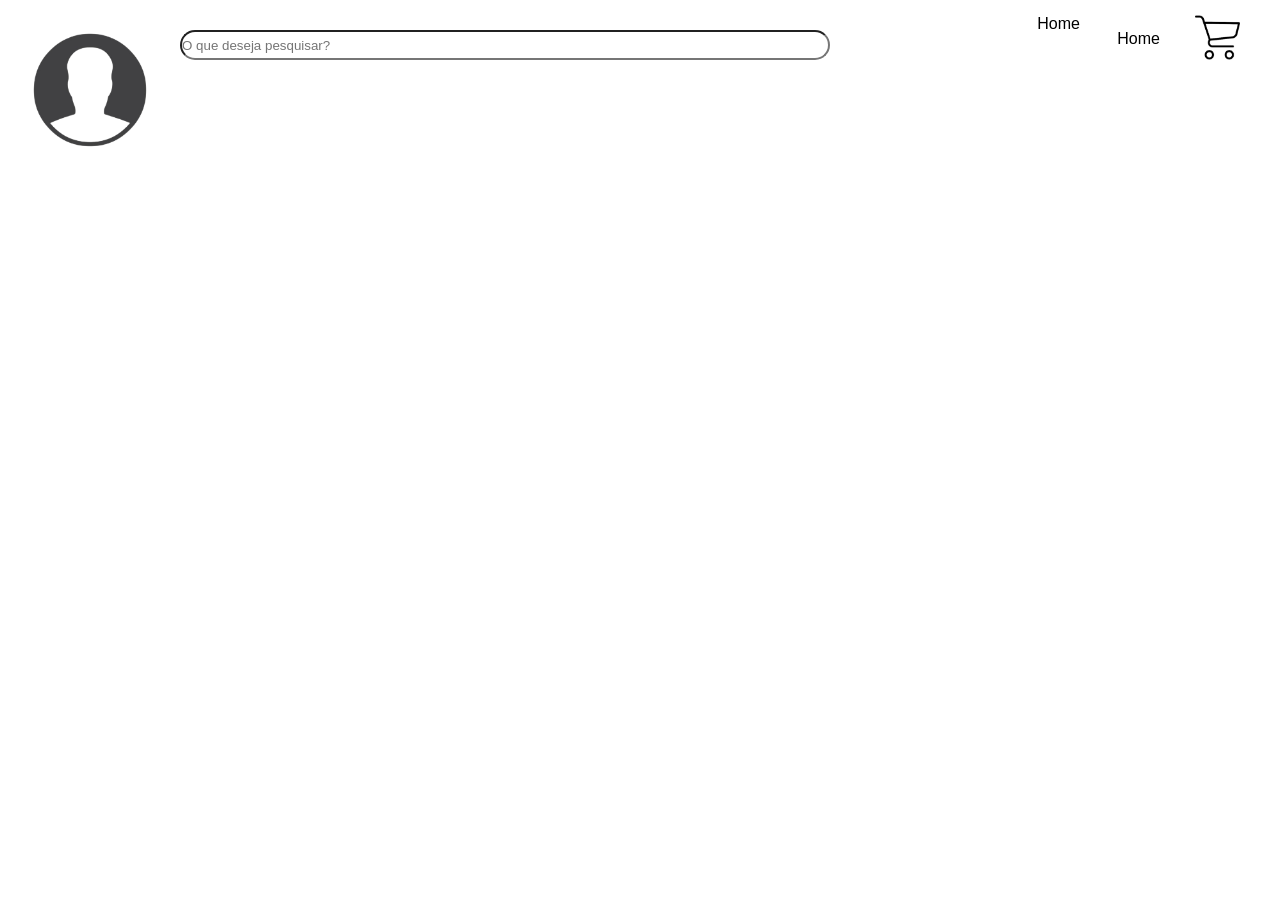
==== index.html @ 4d84183c "pagina inicial 1.1 melhoria e adição de itens" ====
<!DOCTYPE html>
<html lang="pt-br">
<head>
    <meta charset="UTF-8">
    <meta name="viewport" content="width=device-width, initial-scale=1.0">
    <title>Pagina inicial</title>
    <link rel="stylesheet" href="css.css">
</head>
<body>
    <div>
        <img class="img_perfil" src="imagens/foto_perfil.png" alt="foto de perfil">
        <input type="search" name="Pesquisa" placeholder="O que deseja pesquisar?" class="pesquisa">
        <nav>
            <ul>
                <li><a href="file:///C:/Users/Cimol/Documents/GitHub/projeto-figma/index.html" class="link_home">Home</a></li>
                <li><a href="file:///C:/Users/Cimol/Documents/GitHub/projeto-figma/index.html" class="link_tres_pontinhos">Home</a></li>
  
            </ul>
        </nav>
        <img class="img_carrinho" src="imagens/carrinho.png" alt="imagem do carrinho">
    </div>

</body>
</html>
---- css.css ----
* {
    font-family: Arial, Helvetica, sans-serif;
    padding: 0;
    margin: 0;
}

.img_perfil {
    height: 20vmin;
    width: 20vmin;
    float: left;
}

.img_carrinho {
    height: 5vmin;
    width: 5vmin;
    position: absolute;
    top: 15px;
    right: 40px;
}

.link_home {
    text-decoration: none;
    position: absolute;
    top: 15px;
    right: 200px;
}

.link_tres_pontinhos {
    text-decoration: none;
    position: absolute;
    top: 30px;
    right: 120px;
}

.pesquisa {
    height: 30px;
    width: 650px;
    border-radius: 15px;
    position: absolute;
    top: 30px;
}

nav {
    text-decoration: none;
}

nav ul {
    list-style: none;
    display: flex;
    gap: 30px;
}

nav ul li {}

nav ul li a {
    display: block;
}

a {
    color: rgb(0, 0, 0);
    text-decoration: none;
    transition: all 0.3s ease;
    /* Adiciona transição suave */
}

a:hover {
    color: rgb(44, 111, 255);
    text-decoration: underline;
    background-color: #f0f0f0;
    /* Adiciona um fundo sutil */
    text-decoration: none;
}

a:active {
    color: rgb(43, 241, 255);
    text-decoration: underline;
    background-color: rgb(255, 255, 255);
    /* Fundo escuro no ativo */
    text-decoration: none;
}
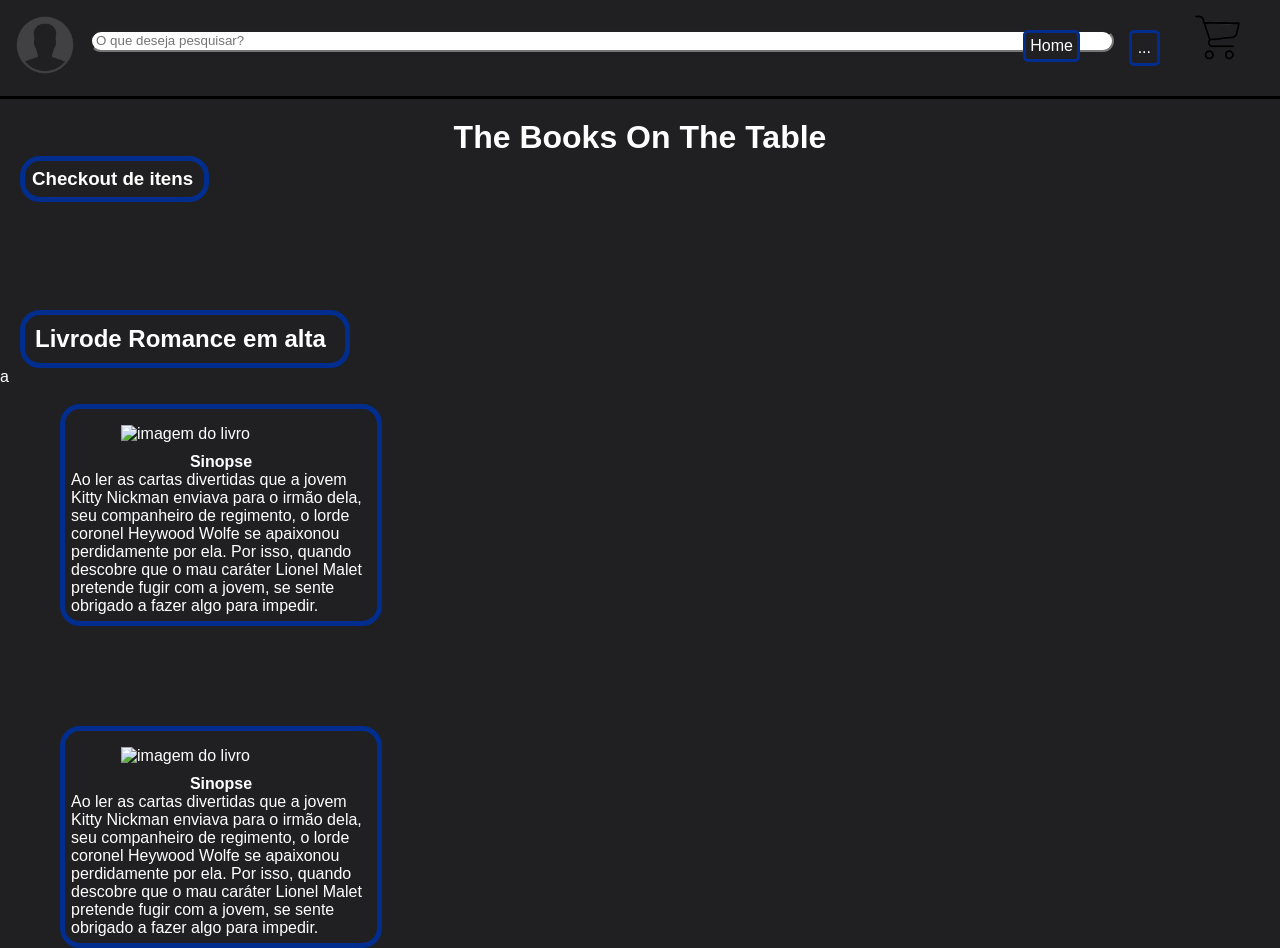
==== commit eeaf9592: "pagina inicial 1.2 melhoria na pagina inicial, tanto em incrementos e melhorias em css" ====
--- a/index.html
+++ b/index.html
@@ -1,24 +1,85 @@
 <!DOCTYPE html>
 <html lang="pt-br">
+
 <head>
     <meta charset="UTF-8">
     <meta name="viewport" content="width=device-width, initial-scale=1.0">
     <title>Pagina inicial</title>
     <link rel="stylesheet" href="css.css">
 </head>
+
 <body>
     <div>
         <img class="img_perfil" src="imagens/foto_perfil.png" alt="foto de perfil">
         <input type="search" name="Pesquisa" placeholder="O que deseja pesquisar?" class="pesquisa">
         <nav>
             <ul>
-                <li><a href="file:///C:/Users/Cimol/Documents/GitHub/projeto-figma/index.html" class="link_home">Home</a></li>
-                <li><a href="file:///C:/Users/Cimol/Documents/GitHub/projeto-figma/index.html" class="link_tres_pontinhos">Home</a></li>
-  
+                <li><a href="file:///C:/Users/Cimol/Documents/GitHub/projeto-figma/index.html"
+                        class="link_home">Home</a></li>
+                <li><a href="file:///C:/Users/Cimol/Documents/GitHub/projeto-figma/index.html"
+                        class="link_tres_pontinhos">...</a></li>
             </ul>
         </nav>
         <img class="img_carrinho" src="imagens/carrinho.png" alt="imagem do carrinho">
     </div>
+    <br>
+    <br>
+    <br>
+    <hr>
+    <h1>The Books On The Table</h1>
+    <a href="#">
+        <h3>Checkout de itens</h3>
+    </a>
+    <br>
+    <br>
+    <br>
+    <br>
+    <br>
+    <br>
+
+    <a href="#">
+        <h2>Livrode Romance em alta</h3>
+    </a>a
+    <br><br>
+    <div class="conteiner-principal">
+        <div class="imagem-container">
+            <img src="https://m.media-amazon.com/images/I/91gx4MzZU8S._UF894,1000_QL80_.jpg" class="img"
+                alt="imagem do livro">
+            <h4>Sinopse</h4>
+            <p>Ao ler as cartas divertidas que a jovem Kitty Nickman enviava para o irmão dela, seu companheiro de
+                regimento, o lorde coronel Heywood Wolfe se apaixonou perdidamente por ela. Por isso, quando descobre
+                que o
+                mau caráter Lionel Malet pretende fugir com a jovem, se sente obrigado a fazer algo para impedir.</p>
+        </div>
+        <div class="imagem-container2">
+            <img src="https://m.media-amazon.com/images/I/91gx4MzZU8S._UF894,1000_QL80_.jpg" class="img"
+                alt="imagem do livro">
+            <h4>Sinopse</h4>
+            <p>Ao ler as cartas divertidas que a jovem Kitty Nickman enviava para o irmão dela, seu companheiro de
+                regimento, o lorde coronel Heywood Wolfe se apaixonou perdidamente por ela. Por isso, quando descobre
+                que o
+                mau caráter Lionel Malet pretende fugir com a jovem, se sente obrigado a fazer algo para impedir.</p>
+        </div>
+        <div class="imagem-container3">
+            <img src="https://m.media-amazon.com/images/I/91gx4MzZU8S._UF894,1000_QL80_.jpg" class="img"
+                alt="imagem do livro">
+            <h4>Sinopse</h4>
+            <p>Ao ler as cartas divertidas que a jovem Kitty Nickman enviava para o irmão dela, seu companheiro de
+                regimento, o lorde coronel Heywood Wolfe se apaixonou perdidamente por ela. Por isso, quando descobre
+                que o
+                mau caráter Lionel Malet pretende fugir com a jovem, se sente obrigado a fazer algo para impedir.</p>
+        </div>
+        <div class="imagem-container4">
+            <img src="https://m.media-amazon.com/images/I/91gx4MzZU8S._UF894,1000_QL80_.jpg" class="img"
+                alt="imagem do livro">
+            <h4>Sinopse</h4>
+            <p>Ao ler as cartas divertidas que a jovem Kitty Nickman enviava para o irmão dela, seu companheiro de
+                regimento, o lorde coronel Heywood Wolfe se apaixonou perdidamente por ela. Por isso, quando descobre
+                que o
+                mau caráter Lionel Malet pretende fugir com a jovem, se sente obrigado a fazer algo para impedir.</p>
+        </div>
+    </div>
 
 </body>
+
 </html>
--- a/css.css
+++ b/css.css
@@ -2,11 +2,185 @@
     font-family: Arial, Helvetica, sans-serif;
     padding: 0;
     margin: 0;
+    background-color: #202022;
+    color: white;
+}
+
+hr {
+    border: none;
+    height: 3px;
+    background-color: black;
+    margin: 20px 0;
+}
+
+h1 {
+    text-align: center;
+}
+
+h3 {
+    text-align: left;
+    border: 5px solid #002D8E;
+    width: 165px;
+    padding: 7px;
+    border-radius: 20px;
+    position: relative;
+    left: 20px;
+}
+
+h2 {
+    text-align: left;
+    border: 5px solid #002D8E;
+    width: 300px;
+    padding: 10px;
+    border-radius: 20px;
+    position: relative;
+    left: 20px;
+}
+
+.conteiner-principal{
+    display: grid;
+    grid-template-columns: repeat(2, 1fr);
+    gap: 100px;
+    position: relative;
+    left: 60px;
+}
+
+/*      ----------------------------------    */
+/* conteiner 1*/
+
+.imagem-container {
+    border: 5px solid #002D8E;
+    border-radius: 20px;
+    padding: 6px;
+    width: 300px;
+}
+
+.imagem-container img {
+    max-width: 300px;
+    height: auto;
+    display: flex;
+    align-items: center;
+    justify-content: center;
+    position: relative;
+    left: 40px;
+}
+
+.imagem-container h4 {
+    margin-top: 10x;
+    font-size: 18x;
+    display: flex;
+    align-items: center;
+    justify-content: center;
+    position: relative;
+    left: 20x;
+}
+
+/*      ----------------------------------    */
+/* conteiner 2*/
+
+.imagem-container2 {
+    border: 5px solid #002D8E;
+    border-radius: 20px;
+    padding: 6px;
+    width: 300px;
+    position: relative;
+    float: right;
+    left: 700px;
+}
+
+.imagem-container2 img {
+    max-width: 300px;
+    height: auto;
+    display: flex;
+    align-items: center;
+    justify-content: center;
+    position: relative;
+    left: 40px;
+}
+
+.imagem-container2 h4 {
+    margin-top: 10x;
+    font-size: 18x;
+    display: flex;
+    align-items: center;
+    justify-content: center;
+    position: relative;
+    left: 20x;
+}
+
+/*      ----------------------------------    */
+/* conteiner 3*/
+
+.imagem-container3 {
+    border: 5px solid #002D8E;
+    border-radius: 20px;
+    padding: 6px;
+    width: 300px;
+}
+
+.imagem-container3 img {
+    max-width: 300px;
+    height: auto;
+    display: flex;
+    align-items: center;
+    justify-content: center;
+    position: relative;
+    left: 40px;
+}
+
+.imagem-container3 h4 {
+    margin-top: 10x;
+    font-size: 18x;
+    display: flex;
+    align-items: center;
+    justify-content: center;
+    position: relative;
+    left: 20x;
+}
+
+/*      ----------------------------------    */
+/* conteiner 4*/
+
+.imagem-container4 {
+    border: 5px solid #002D8E;
+    border-radius: 20px;
+    padding: 6px;
+    width: 300px;
+    position: relative;
+    float: right;
+    left: 700px;
+}
+
+.imagem-container4 img {
+    max-width: 300px;
+    height: auto;
+    display: flex;
+    align-items: center;
+    justify-content: center;
+    position: relative;
+    left: 40px;
+}
+
+.imagem-container4 h4 {
+    margin-top: 10x;
+    font-size: 18x;
+    display: flex;
+    align-items: center;
+    justify-content: center;
+    position: relative;
+    left: 20x;
+}
+
+/*      ----------------------------------    */
+.img {
+    width: 200px;
+    padding: 10px;
+    align-items: center;
 }
 
 .img_perfil {
-    height: 20vmin;
-    width: 20vmin;
+    height: 10vmin;
+    width: 10vmin;
     float: left;
 }
 
@@ -21,8 +195,12 @@
 .link_home {
     text-decoration: none;
     position: absolute;
-    top: 15px;
+    top: 30px;
     right: 200px;
+    border: 3px solid #002D8E;
+    border-radius: 5px;
+    color: white;
+    padding: 4px;
 }
 
 .link_tres_pontinhos {
@@ -30,14 +208,21 @@
     position: absolute;
     top: 30px;
     right: 120px;
+    border: 3px solid #002D8E;
+    border-radius: 5px;
+    color: white;
+    padding: 6px;
 }
 
 .pesquisa {
-    height: 30px;
-    width: 650px;
+    height: 1.7vmax;
+    width: 80vmax;
     border-radius: 15px;
-    position: absolute;
+    position: relative;
     top: 30px;
+    background-color: rgb(255, 255, 255);
+    color: black;
+    padding: 4px;
 }
 
 nav {
@@ -66,7 +251,7 @@
 a:hover {
     color: rgb(44, 111, 255);
     text-decoration: underline;
-    background-color: #f0f0f0;
+    background-color: #1d2e77;
     /* Adiciona um fundo sutil */
     text-decoration: none;
 }
@@ -74,7 +259,7 @@
 a:active {
     color: rgb(43, 241, 255);
     text-decoration: underline;
-    background-color: rgb(255, 255, 255);
+    background-color: rgb(0, 4, 255);
     /* Fundo escuro no ativo */
     text-decoration: none;
 }
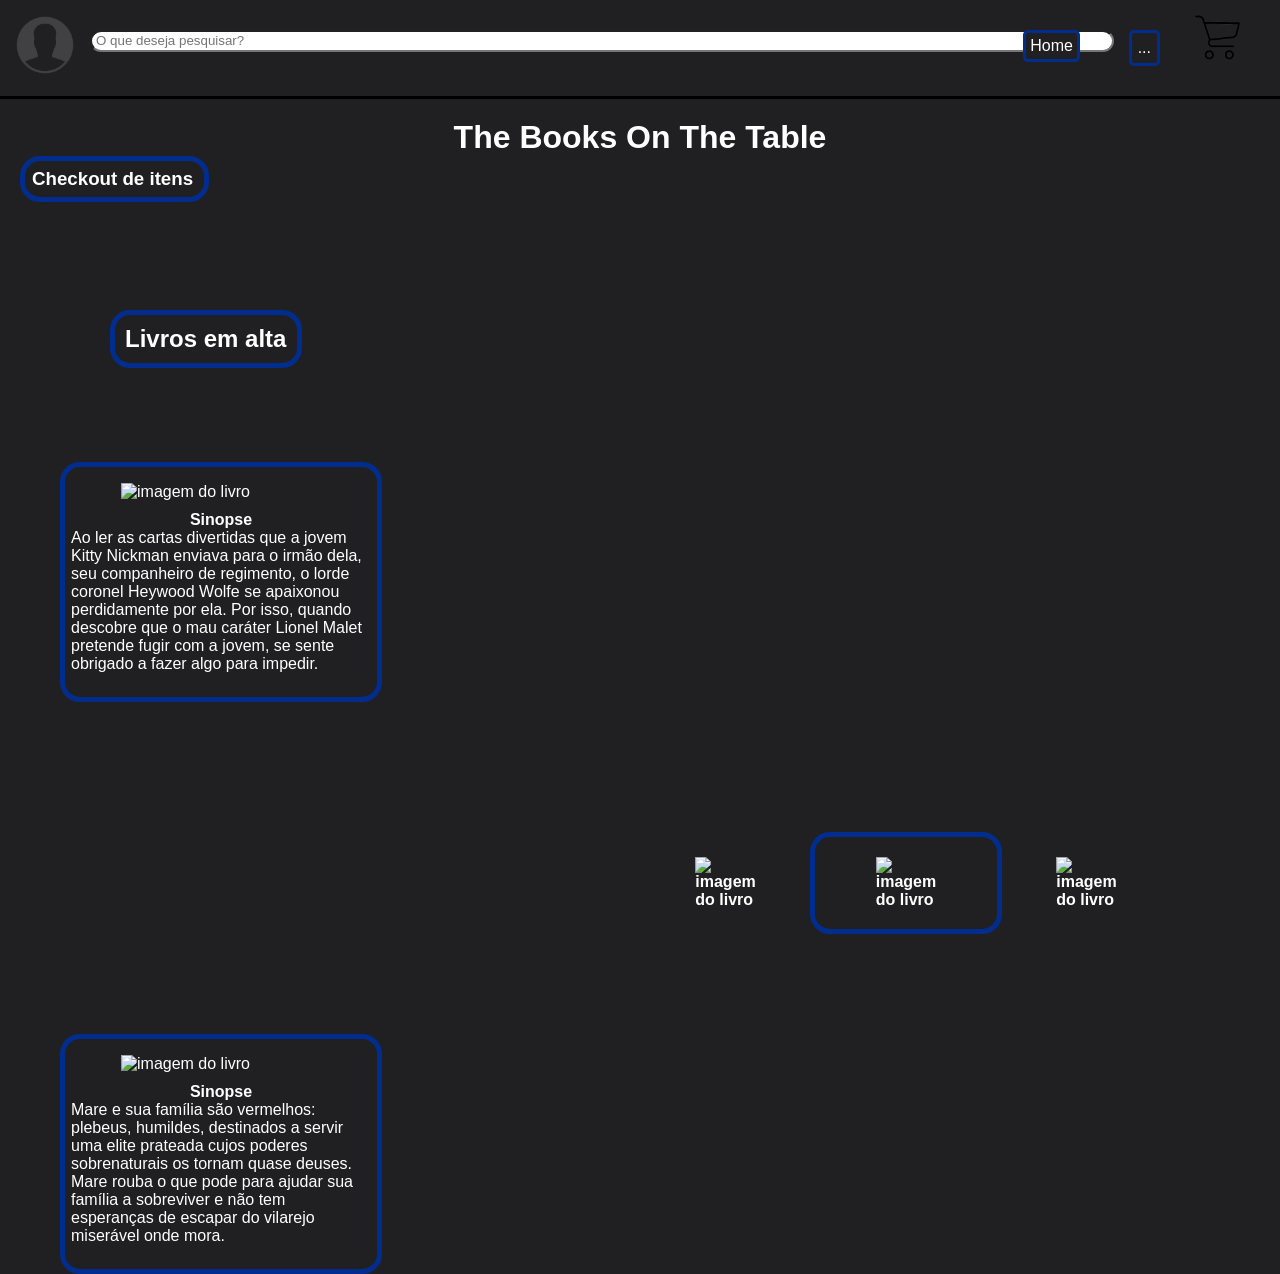
==== commit 3533510f: "pagina inicial 1.3 ainda possui alguns bug, porém serão arrumados na próxima atualização" ====
--- a/index.html
+++ b/index.html
@@ -38,47 +38,59 @@
     <br>
 
     <a href="#">
-        <h2>Livrode Romance em alta</h3>
-    </a>a
-    <br><br>
-    <div class="conteiner-principal">
-        <div class="imagem-container">
-            <img src="https://m.media-amazon.com/images/I/91gx4MzZU8S._UF894,1000_QL80_.jpg" class="img"
-                alt="imagem do livro">
-            <h4>Sinopse</h4>
-            <p>Ao ler as cartas divertidas que a jovem Kitty Nickman enviava para o irmão dela, seu companheiro de
-                regimento, o lorde coronel Heywood Wolfe se apaixonou perdidamente por ela. Por isso, quando descobre
-                que o
-                mau caráter Lionel Malet pretende fugir com a jovem, se sente obrigado a fazer algo para impedir.</p>
+        <h2 class="titulo1">Livros em alta</h3>
+    </a>
+    <h2 class="titulo2">Livros em alta</h3>
+        <br><br>
+        <div class="conteiner-principal">
+            <div class="imagem-container">
+                <img src="https://m.media-amazon.com/images/I/91gx4MzZU8S._UF894,1000_QL80_.jpg" class="img"
+                    alt="imagem do livro">
+                <h4>Sinopse</h4>
+                <p>Ao ler as cartas divertidas que a jovem Kitty Nickman enviava para o irmão dela, seu companheiro de
+                    regimento, o lorde coronel Heywood Wolfe se apaixonou perdidamente por ela. Por isso, quando
+                    descobre
+                    que o
+                    mau caráter Lionel Malet pretende fugir com a jovem, se sente obrigado a fazer algo para impedir.
+                </p>
+            </div>
+
+            <div class="imagem-container2">
+                <img src="https://m.media-amazon.com/images/I/818NNfcNMTL._UF1000,1000_QL80_.jpg" class="img"
+                    alt="imagem do livro">
+                <h4>Sinopse</h4>
+                <p>O livro conta as experiências de médico residente em um sombrio manicômio de New England. Nesse
+                    hospital, Parker assume a tarefa de tratar um misterioso paciente. Trata-se do mais antigo caso do
+                    lugar: Joe, um homem considerado de grande risco, internado na instituição desde que tinha apenas
+                    seis anos de idade.</p>
+            </div>
+            <br><b>
+                <section class="conteiner">
+                    <a href="#"><img src="https://images.dlivros.org/Christina-Lauren/imperfeitos-christina-lauren_large.webp" class="img" alt="imagem do livro"></a>
+                    <a href="#"><img src="https://images.dlivros.org/Christina-Lauren/imperfeitos-christina-lauren_large.webp" class="img" alt="imagem do livro"></a>
+                    <a href="#"><img src="https://images.dlivros.org/Christina-Lauren/imperfeitos-christina-lauren_large.webp" class="img" alt="imagem do livro"></a>
+                </section>
+            </b>
+            <div class="imagem-container3">
+                <img src="https://m.media-amazon.com/images/I/718rKQisF7L.jpg" class="img" alt="imagem do livro">
+                <h4>Sinopse</h4>
+                <p>Mare e sua família são vermelhos: plebeus, humildes, destinados a servir uma elite prateada cujos
+                    poderes sobrenaturais os tornam quase deuses. Mare rouba o que pode para ajudar sua família a
+                    sobreviver e não tem esperanças de escapar do vilarejo miserável onde mora.
+                </p>
+            </div>
+            <div class="imagem-container4">
+                <img src="https://m.media-amazon.com/images/I/91g9Dvtf+jL._UF1000,1000_QL80_.jpg" class="img"
+                    alt="imagem do livro">
+                <h4>Sinopse</h4>
+                <p>Durante as férias de 1958, em uma pacata cidadezinha chamada Derry, um grupo de sete amigos começa a
+                    ver coisas estranhas. Um conta que viu um palhaço, outro que viu uma múmia. Finalmente, acabam
+                    descobrindo que estavam todos vendo a mesma coisa: um ser sobrenatural e maligno que pode assumir
+                    várias formas.
+                </p>
+            </div>
+            
         </div>
-        <div class="imagem-container2">
-            <img src="https://m.media-amazon.com/images/I/91gx4MzZU8S._UF894,1000_QL80_.jpg" class="img"
-                alt="imagem do livro">
-            <h4>Sinopse</h4>
-            <p>Ao ler as cartas divertidas que a jovem Kitty Nickman enviava para o irmão dela, seu companheiro de
-                regimento, o lorde coronel Heywood Wolfe se apaixonou perdidamente por ela. Por isso, quando descobre
-                que o
-                mau caráter Lionel Malet pretende fugir com a jovem, se sente obrigado a fazer algo para impedir.</p>
-        </div>
-        <div class="imagem-container3">
-            <img src="https://m.media-amazon.com/images/I/91gx4MzZU8S._UF894,1000_QL80_.jpg" class="img"
-                alt="imagem do livro">
-            <h4>Sinopse</h4>
-            <p>Ao ler as cartas divertidas que a jovem Kitty Nickman enviava para o irmão dela, seu companheiro de
-                regimento, o lorde coronel Heywood Wolfe se apaixonou perdidamente por ela. Por isso, quando descobre
-                que o
-                mau caráter Lionel Malet pretende fugir com a jovem, se sente obrigado a fazer algo para impedir.</p>
-        </div>
-        <div class="imagem-container4">
-            <img src="https://m.media-amazon.com/images/I/91gx4MzZU8S._UF894,1000_QL80_.jpg" class="img"
-                alt="imagem do livro">
-            <h4>Sinopse</h4>
-            <p>Ao ler as cartas divertidas que a jovem Kitty Nickman enviava para o irmão dela, seu companheiro de
-                regimento, o lorde coronel Heywood Wolfe se apaixonou perdidamente por ela. Por isso, quando descobre
-                que o
-                mau caráter Lionel Malet pretende fugir com a jovem, se sente obrigado a fazer algo para impedir.</p>
-        </div>
-    </div>
 
 </body>
 
--- a/css.css
+++ b/css.css
@@ -27,14 +27,32 @@
     left: 20px;
 }
 
-h2 {
-    text-align: left;
-    border: 5px solid #002D8E;
-    width: 300px;
-    padding: 10px;
-    border-radius: 20px;
-    position: relative;
-    left: 20px;
+.titulo1 {
+    border: 5px solid #002D8E;
+    width: 162px;
+    padding: 10px;
+    border-radius: 20px;
+    position: relative;
+    left: 110px;
+}
+
+.titulo2{
+    position: relative;
+    border: 5px solid #002D8E;
+    width: 162px;
+    padding: 10px;
+    border-radius: 20px;
+    left: 2170px;
+}
+
+.conteiner{
+    border: 5px solid #002D8E;
+    width: 162px;
+    padding: 10px;
+    border-radius: 20px;
+    gap: 100px;
+    position: relative;
+    left: 60px;
 }
 
 .conteiner-principal{
@@ -44,6 +62,12 @@
     position: relative;
     left: 60px;
 }
+section {
+    display: flex; /* coloca as imagens lado a lado */
+    justify-content: center; /* centraliza no meio da página */
+    gap: 20px; /* espaço entre as imagens */
+    margin-top: 30px;
+}
 
 /*      ----------------------------------    */
 /* conteiner 1*/
@@ -85,7 +109,7 @@
     width: 300px;
     position: relative;
     float: right;
-    left: 700px;
+    left: 750px;
 }
 
 .imagem-container2 img {
@@ -148,7 +172,7 @@
     width: 300px;
     position: relative;
     float: right;
-    left: 700px;
+    left: 750px;
 }
 
 .imagem-container4 img {
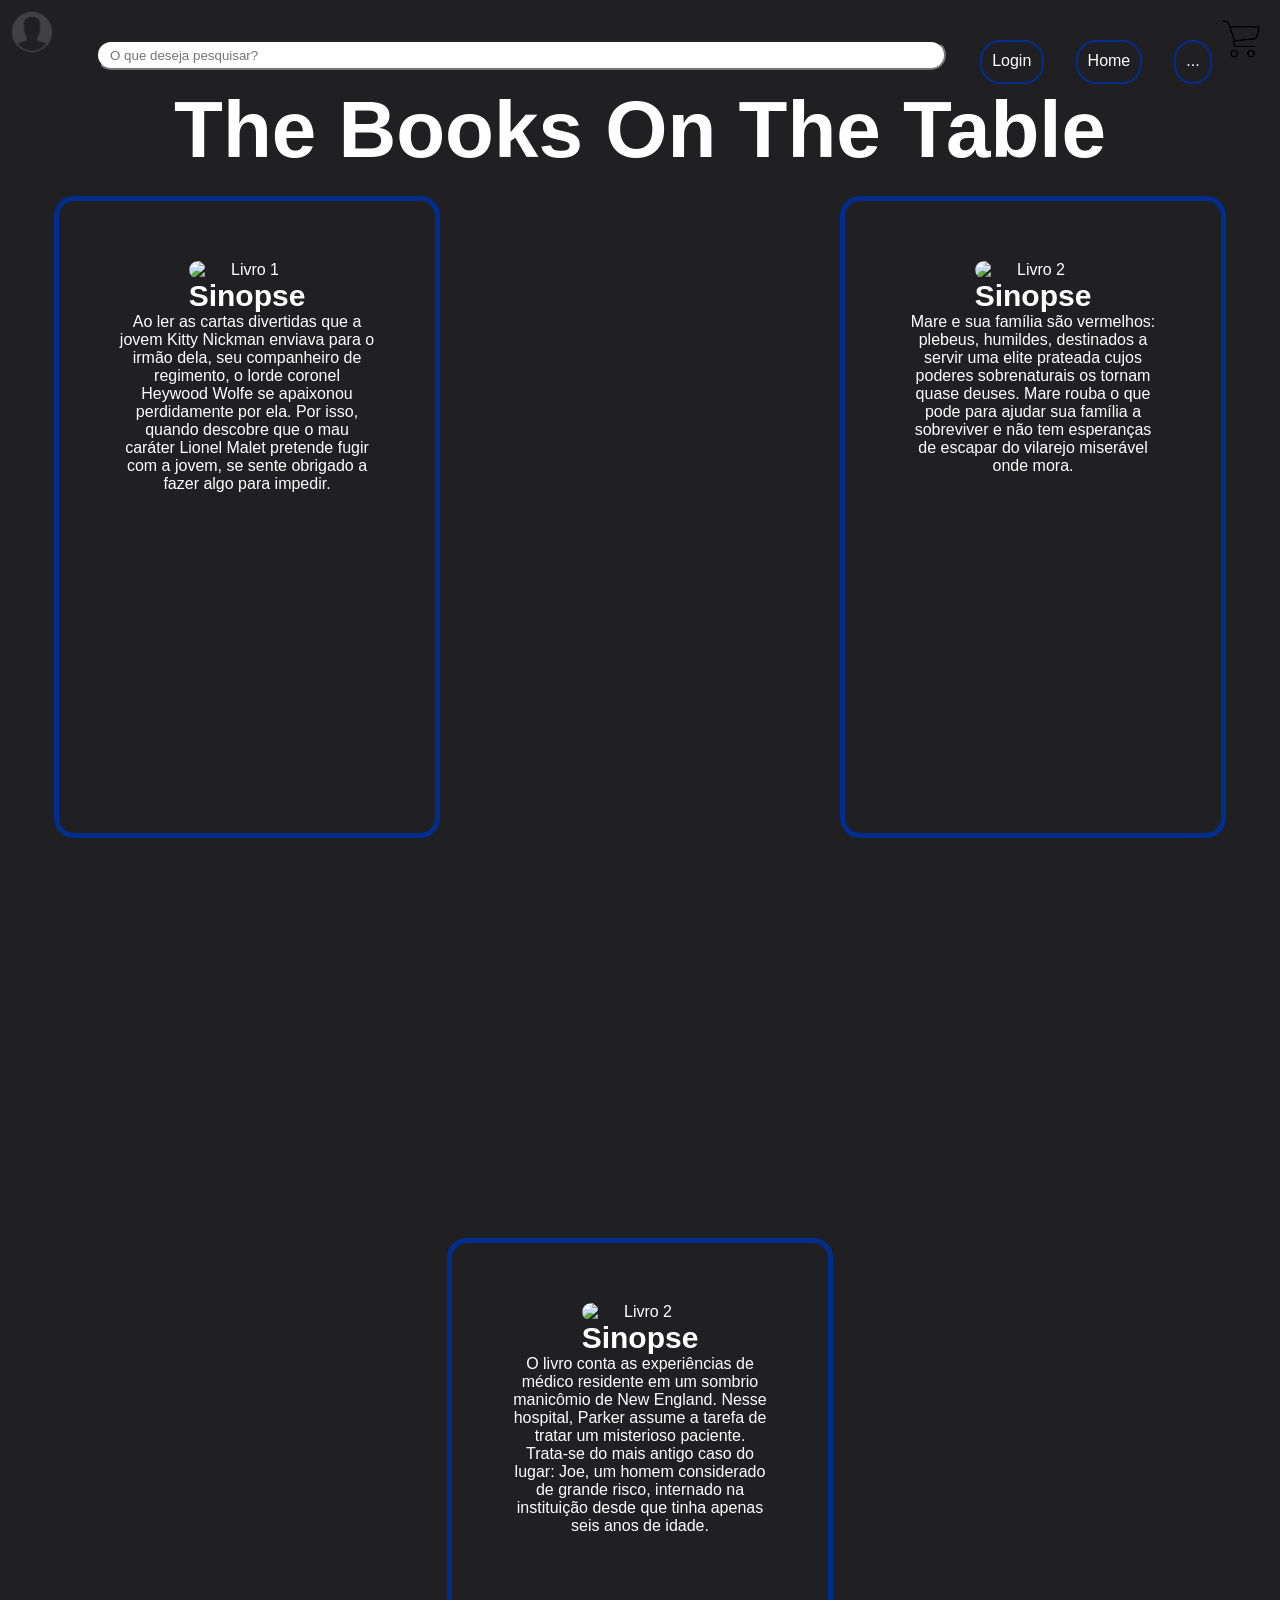
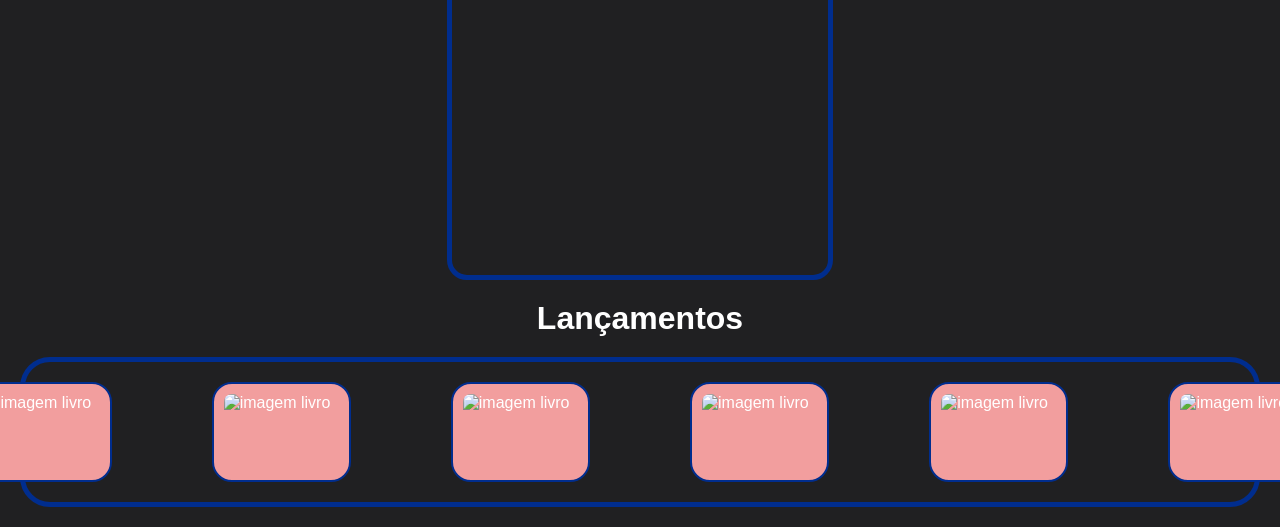
==== commit 3312c242: "pagina principal 1.4 e login 1.1 termino da pagina principal, porém falta colocar a compatibilidade " ====
--- a/index.html
+++ b/index.html
@@ -5,92 +5,71 @@
     <meta charset="UTF-8">
     <meta name="viewport" content="width=device-width, initial-scale=1.0">
     <title>Pagina inicial</title>
-    <link rel="stylesheet" href="css.css">
+    <link rel="stylesheet" href="css.css">    
+    <link rel="stylesheet" href="https://cdnjs.cloudflare.com/ajax/libs/font-awesome/6.4.0/css/all.min.css">
 </head>
 
 <body>
-    <div>
-        <img class="img_perfil" src="imagens/foto_perfil.png" alt="foto de perfil">
-        <input type="search" name="Pesquisa" placeholder="O que deseja pesquisar?" class="pesquisa">
-        <nav>
-            <ul>
-                <li><a href="file:///C:/Users/Cimol/Documents/GitHub/projeto-figma/index.html"
-                        class="link_home">Home</a></li>
-                <li><a href="file:///C:/Users/Cimol/Documents/GitHub/projeto-figma/index.html"
-                        class="link_tres_pontinhos">...</a></li>
-            </ul>
-        </nav>
-        <img class="img_carrinho" src="imagens/carrinho.png" alt="imagem do carrinho">
-    </div>
-    <br>
-    <br>
-    <br>
-    <hr>
-    <h1>The Books On The Table</h1>
-    <a href="#">
-        <h3>Checkout de itens</h3>
-    </a>
-    <br>
-    <br>
-    <br>
-    <br>
-    <br>
-    <br>
-
-    <a href="#">
-        <h2 class="titulo1">Livros em alta</h3>
-    </a>
-    <h2 class="titulo2">Livros em alta</h3>
-        <br><br>
-        <div class="conteiner-principal">
-            <div class="imagem-container">
-                <img src="https://m.media-amazon.com/images/I/91gx4MzZU8S._UF894,1000_QL80_.jpg" class="img"
-                    alt="imagem do livro">
-                <h4>Sinopse</h4>
-                <p>Ao ler as cartas divertidas que a jovem Kitty Nickman enviava para o irmão dela, seu companheiro de
+    <header>
+        <div class="header">
+            <img src="imagens/foto_perfil.png" class="img" alt="foto do usuário">
+            <input type="search" name="pesquisa" placeholder="O que deseja pesquisar?" class="pesquisa">
+            <a href="http://127.0.0.1:3000/login.html" class="links">
+                <p>Login</p>
+            </a>
+            <a href="http://127.0.0.1:3000/index.html" class="links">
+                <p>Home</p>
+            </a>
+            <a href="#" class="linkss">
+                <p>...</p>
+            </a>
+            <a href="#"><img src="imagens/carrinho.png" class="imgc" alt="imagem do carrinho"></a>
+        </div>
+    </header>
+    
+    <h1 class="logo">The Books On The Table</h1>
+    <main>
+        <div class="livros">
+            <div class="livro">
+                <img src="https://m.media-amazon.com/images/I/91gx4MzZU8S._UF894,1000_QL80_.jpg" class="imgm"
+                    alt="Livro 1">
+                <p><strong>Sinopse</strong><br>
+                    Ao ler as cartas divertidas que a jovem Kitty Nickman enviava para o irmão dela, seu companheiro de
                     regimento, o lorde coronel Heywood Wolfe se apaixonou perdidamente por ela. Por isso, quando
-                    descobre
-                    que o
-                    mau caráter Lionel Malet pretende fugir com a jovem, se sente obrigado a fazer algo para impedir.
-                </p>
+                    descobre que o mau caráter Lionel Malet pretende fugir com a jovem, se sente obrigado a fazer
+                    algo para impedir.</p>
             </div>
-
-            <div class="imagem-container2">
-                <img src="https://m.media-amazon.com/images/I/818NNfcNMTL._UF1000,1000_QL80_.jpg" class="img"
-                    alt="imagem do livro">
-                <h4>Sinopse</h4>
-                <p>O livro conta as experiências de médico residente em um sombrio manicômio de New England. Nesse
-                    hospital, Parker assume a tarefa de tratar um misterioso paciente. Trata-se do mais antigo caso do
+            <div class="livro">
+                <img src="https://m.media-amazon.com/images/I/718rKQisF7L.jpg" class="imgm" alt="Livro 2">
+                <p><strong>Sinopse</strong><br>
+                    Mare e sua família são vermelhos: plebeus, humildes, destinados a servir uma elite prateada cujos
+                    poderes sobrenaturais os tornam quase deuses. Mare rouba o que pode para ajudar sua família a
+                    sobreviver e não tem esperanças de escapar do vilarejo miserável onde mora.</p>
+            </div>
+            <div class="livro">
+                <a href="#"><img src="https://m.media-amazon.com/images/I/818NNfcNMTL._UF1000,1000_QL80_.jpg" class="imgm"
+                    alt="Livro 2">
+                <p><strong>Sinopse</strong><br>
+                    O livro conta as experiências de médico residente em um sombrio manicômio de New England. Nesse
+                    hospital, Parker assume a tarefa de tratar um misterioso paciente. Trata-se do mais antigo caso do
                     lugar: Joe, um homem considerado de grande risco, internado na instituição desde que tinha apenas
-                    seis anos de idade.</p>
+                    seis anos de idade.</p></a>
             </div>
-            <br><b>
-                <section class="conteiner">
-                    <a href="#"><img src="https://images.dlivros.org/Christina-Lauren/imperfeitos-christina-lauren_large.webp" class="img" alt="imagem do livro"></a>
-                    <a href="#"><img src="https://images.dlivros.org/Christina-Lauren/imperfeitos-christina-lauren_large.webp" class="img" alt="imagem do livro"></a>
-                    <a href="#"><img src="https://images.dlivros.org/Christina-Lauren/imperfeitos-christina-lauren_large.webp" class="img" alt="imagem do livro"></a>
-                </section>
-            </b>
-            <div class="imagem-container3">
-                <img src="https://m.media-amazon.com/images/I/718rKQisF7L.jpg" class="img" alt="imagem do livro">
-                <h4>Sinopse</h4>
-                <p>Mare e sua família são vermelhos: plebeus, humildes, destinados a servir uma elite prateada cujos
-                    poderes sobrenaturais os tornam quase deuses. Mare rouba o que pode para ajudar sua família a
-                    sobreviver e não tem esperanças de escapar do vilarejo miserável onde mora.
-                </p>
+        </div>
+        <h2>Lançamentos</h2>
+        <div class="lancamentos">
+            <div class="sessão">
+                <i class="fa-solid fa-arrow-left icon-arrow"></i>
+                <img src="https://m.media-amazon.com/images/I/61D4EEaQVRL._UF1000,1000_QL80_.jpg" class="imgms"  alt="imagem livro">
+                <img src="https://cdl-static.s3-sa-east-1.amazonaws.com/covers/gg/9788535940268/a-contagem-dos-sonhos.jpg" class="imgms"  alt="imagem livro">
+                <img src="https://static.wixstatic.com/media/742ca6_be10bc8e2a394ee1acbd41122759ea42~mv2.png/v1/fill/w_568,h_836,al_c,q_90,usm_0.66_1.00_0.01,enc_avif,quality_auto/742ca6_be10bc8e2a394ee1acbd41122759ea42~mv2.png" class="imgms"  alt="imagem livro">
+                <img src="https://cdn.awsli.com.br/2500x2500/2515/2515191/produto/181673728b737a1c959.jpg" class="imgms"  alt="imagem livro">
+                <img src="https://m.media-amazon.com/images/I/81Sm3TTG70L.jpg" class="imgms"  alt="imagem livro">
+                <img src="https://m.media-amazon.com/images/I/91x5YZiQFjL._UF894,1000_QL80_.jpg" class="imgms"  alt="imagem livro">
+                <i class="fa-solid fa-arrow-right icon-arrow"></i>
             </div>
-            <div class="imagem-container4">
-                <img src="https://m.media-amazon.com/images/I/91g9Dvtf+jL._UF1000,1000_QL80_.jpg" class="img"
-                    alt="imagem do livro">
-                <h4>Sinopse</h4>
-                <p>Durante as férias de 1958, em uma pacata cidadezinha chamada Derry, um grupo de sete amigos começa a
-                    ver coisas estranhas. Um conta que viu um palhaço, outro que viu uma múmia. Finalmente, acabam
-                    descobrindo que estavam todos vendo a mesma coisa: um ser sobrenatural e maligno que pode assumir
-                    várias formas.
-                </p>
-            </div>
-            
         </div>
+    </main>
 
 </body>
 
--- a/css.css
+++ b/css.css
@@ -5,285 +5,228 @@
     background-color: #202022;
     color: white;
 }
-
-hr {
-    border: none;
-    height: 3px;
-    background-color: black;
+strong{
+    font-size: 30px;
+}
+p {
+    font-size: 16px;
+}
+
+.img {
+    width: 5vmax;
+    max-width: 200px;
+}
+.imgc {
+    position: relative;
+    top: 20px;
+    right: 20px;
+    display: block;
+    margin: 0 auto;
+    width: 3vmax;
+    max-width: 100px;
+}
+.imgm {
+    display: block;
+    margin: 0 auto;
+    width: 9vmax;
+    border-radius: 20px;
+    max-width: 400px;
+}
+.header {
+    display: flex;
+    gap: 2rem;
+}
+.links {
+    display: flex;
+    position: relative;
+    top: 40px;
+    left: 2px;
+    border: 2px solid #002D8E;
+    width: 60px;
+    height: 20px;
+    padding: 10px;
+    border-radius: 20px;
+}
+.linkss {
+    display: flex;
+    position: relative;
+    top: 40px;
+    left: 2px;
+    border: 2px solid #002D8E;
+    width: 20px;
+    height: 20px;
+    padding: 10px;
+    border-radius: 20px;
+}
+
+.pesquisa {
+    display: block;
+    margin: 0 auto;
+    width: 100%;
+    height: 30px;
+    padding: 12px;
+    border-radius: 20px;
+    background-color: #ffffff;
+    color: rgb(0, 0, 0);
+    outline: none;
+    position: relative;
+    top: 40px;
+}
+h2{
+    text-align: center;
+    font-size: 2rem;
     margin: 20px 0;
-}
-
-h1 {
-    text-align: center;
-}
-
-h3 {
-    text-align: left;
+    color: #ffffff;
+}
+
+.logo{
+    text-align: center;
+    font-size: 500%;
+    font-weight: bold;
+    color: #ffffff;
+    margin-top: 20px;
+}
+
+.livros{
+    display: flex;
+    flex-wrap: wrap;
+    justify-content: center;
+    gap: 400px;
+    margin: 20px;
+}
+.livro{
+    width: 20vmax;
+    max-width: 300px;
+    height: 40vmax;
+    max-height: 600px;
+    border-radius: 20px;
+    background-color: #202022;
     border: 5px solid #002D8E;
-    width: 165px;
-    padding: 7px;
-    border-radius: 20px;
-    position: relative;
-    left: 20px;
-}
-
-.titulo1 {
+    color: black;
+    padding: 60px;
+    text-align: center;
+}
+.lancamentos{
     border: 5px solid #002D8E;
-    width: 162px;
+    border-radius: 30px;
+    display: flex;
+    flex-direction: column;
+    align-items: center;
+    margin: 20px;
+}
+
+.sessão{
+    height: max-content;
+    display: flex;
+    justify-content: center;
+    margin: 20px;
+    gap: 100px;
+    overflow: hidden;
+}
+
+.imgms {
+    border: 2px solid #002D8E;
+    background-color: #F29E9E;
     padding: 10px;
-    border-radius: 20px;
-    position: relative;
-    left: 110px;
-}
-
-.titulo2{
-    position: relative;
+    display: block;
+    margin: 0 auto;
+    width: 9vmax;
+    border-radius: 20px;
+    max-width: 400px;
+}
+a {
+    text-decoration: none;
+    color: #ffffff;
+}
+.icon-arrow {
+    font-size: 100px;
+    position: relative;
+    top: 140px;
+    
+}
+
+
+
+
+
+
+
+
+
+
+
+
+/* parte do login */
+.foto-login{
+    width: 18vmax;
+    display: block;
+    margin: 0 auto;
+    
+}
+.email{
+    padding: 14px;
+    height: 70%;
+    width: 60%;
+    border: 7px solid #002D8E;
+    border-radius: 30px;
+    display: block;
+    margin: 0 auto;
+    text-decoration: none;
+}
+.senha{
+    padding: 14px;
+    height: 70%;
+    width: 60%;
+    border: 7px solid #002D8E;
+    border-radius: 30px;
+    display: flex;
+    position: relative;
+    margin: 0 auto;
+    top: 20px;
+}
+.imgs{
+    display: grid;
+    width: 5vmax;
+    position: relative;
+    display: flex;
+    flex-wrap: wrap;
+    justify-content: flex-start;
+    height: 44px;
+    width: 50px;
+    
+}
+.outras-opcoes{
+    display: flex;
+    justify-content: center;
+    gap: 200px;
+    margin-top: 20px;
+}
+.imgo{
+    width: 150px;
+    height: 120px;
     border: 5px solid #002D8E;
-    width: 162px;
-    padding: 10px;
-    border-radius: 20px;
-    left: 2170px;
-}
-
-.conteiner{
-    border: 5px solid #002D8E;
-    width: 162px;
-    padding: 10px;
-    border-radius: 20px;
-    gap: 100px;
-    position: relative;
-    left: 60px;
-}
-
-.conteiner-principal{
-    display: grid;
-    grid-template-columns: repeat(2, 1fr);
-    gap: 100px;
-    position: relative;
-    left: 60px;
-}
-section {
-    display: flex; /* coloca as imagens lado a lado */
-    justify-content: center; /* centraliza no meio da página */
-    gap: 20px; /* espaço entre as imagens */
-    margin-top: 30px;
-}
-
-/*      ----------------------------------    */
-/* conteiner 1*/
-
-.imagem-container {
-    border: 5px solid #002D8E;
-    border-radius: 20px;
-    padding: 6px;
-    width: 300px;
-}
-
-.imagem-container img {
-    max-width: 300px;
-    height: auto;
-    display: flex;
-    align-items: center;
-    justify-content: center;
-    position: relative;
-    left: 40px;
-}
-
-.imagem-container h4 {
-    margin-top: 10x;
-    font-size: 18x;
-    display: flex;
-    align-items: center;
-    justify-content: center;
-    position: relative;
-    left: 20x;
-}
-
-/*      ----------------------------------    */
-/* conteiner 2*/
-
-.imagem-container2 {
-    border: 5px solid #002D8E;
-    border-radius: 20px;
-    padding: 6px;
-    width: 300px;
-    position: relative;
-    float: right;
-    left: 750px;
-}
-
-.imagem-container2 img {
-    max-width: 300px;
-    height: auto;
-    display: flex;
-    align-items: center;
-    justify-content: center;
-    position: relative;
-    left: 40px;
-}
-
-.imagem-container2 h4 {
-    margin-top: 10x;
-    font-size: 18x;
-    display: flex;
-    align-items: center;
-    justify-content: center;
-    position: relative;
-    left: 20x;
-}
-
-/*      ----------------------------------    */
-/* conteiner 3*/
-
-.imagem-container3 {
-    border: 5px solid #002D8E;
-    border-radius: 20px;
-    padding: 6px;
-    width: 300px;
-}
-
-.imagem-container3 img {
-    max-width: 300px;
-    height: auto;
-    display: flex;
-    align-items: center;
-    justify-content: center;
-    position: relative;
-    left: 40px;
-}
-
-.imagem-container3 h4 {
-    margin-top: 10x;
-    font-size: 18x;
-    display: flex;
-    align-items: center;
-    justify-content: center;
-    position: relative;
-    left: 20x;
-}
-
-/*      ----------------------------------    */
-/* conteiner 4*/
-
-.imagem-container4 {
-    border: 5px solid #002D8E;
-    border-radius: 20px;
-    padding: 6px;
-    width: 300px;
-    position: relative;
-    float: right;
-    left: 750px;
-}
-
-.imagem-container4 img {
-    max-width: 300px;
-    height: auto;
-    display: flex;
-    align-items: center;
-    justify-content: center;
-    position: relative;
-    left: 40px;
-}
-
-.imagem-container4 h4 {
-    margin-top: 10x;
-    font-size: 18x;
-    display: flex;
-    align-items: center;
-    justify-content: center;
-    position: relative;
-    left: 20x;
-}
-
-/*      ----------------------------------    */
-.img {
-    width: 200px;
-    padding: 10px;
-    align-items: center;
-}
-
-.img_perfil {
-    height: 10vmin;
-    width: 10vmin;
-    float: left;
-}
-
-.img_carrinho {
-    height: 5vmin;
-    width: 5vmin;
-    position: absolute;
-    top: 15px;
-    right: 40px;
-}
-
-.link_home {
-    text-decoration: none;
-    position: absolute;
-    top: 30px;
-    right: 200px;
-    border: 3px solid #002D8E;
-    border-radius: 5px;
-    color: white;
-    padding: 4px;
-}
-
-.link_tres_pontinhos {
-    text-decoration: none;
-    position: absolute;
-    top: 30px;
-    right: 120px;
-    border: 3px solid #002D8E;
-    border-radius: 5px;
-    color: white;
-    padding: 6px;
-}
-
-.pesquisa {
-    height: 1.7vmax;
-    width: 80vmax;
-    border-radius: 15px;
-    position: relative;
-    top: 30px;
-    background-color: rgb(255, 255, 255);
-    color: black;
-    padding: 4px;
-}
-
-nav {
-    text-decoration: none;
-}
-
-nav ul {
-    list-style: none;
-    display: flex;
-    gap: 30px;
-}
-
-nav ul li {}
-
-nav ul li a {
-    display: block;
-}
-
-a {
-    color: rgb(0, 0, 0);
-    text-decoration: none;
-    transition: all 0.3s ease;
-    /* Adiciona transição suave */
-}
-
-a:hover {
-    color: rgb(44, 111, 255);
-    text-decoration: underline;
-    background-color: #1d2e77;
-    /* Adiciona um fundo sutil */
-    text-decoration: none;
-}
-
-a:active {
-    color: rgb(43, 241, 255);
-    text-decoration: underline;
-    background-color: rgb(0, 4, 255);
-    /* Fundo escuro no ativo */
-    text-decoration: none;
+    border-radius: 30%;
+    padding: 20px;
+    position: relative;
+    top: 20px;
+}
+.logine{
+    text-align: center;
+    position: relative;
+    width: 400px;
+    margin: 0 auto;
+    height: 60px;
+    top: 40px;
+    font-size: 50px;
+    border: 4px solid #002D8E;
+    border-radius: 40px;
+}
+.cadastre-se{
+    text-align: center;
+    position: relative;
+    width: 400px;
+    margin: 0 auto;
+    height: 60px;
+    top: 80px;
+    font-size: 30px;
 }
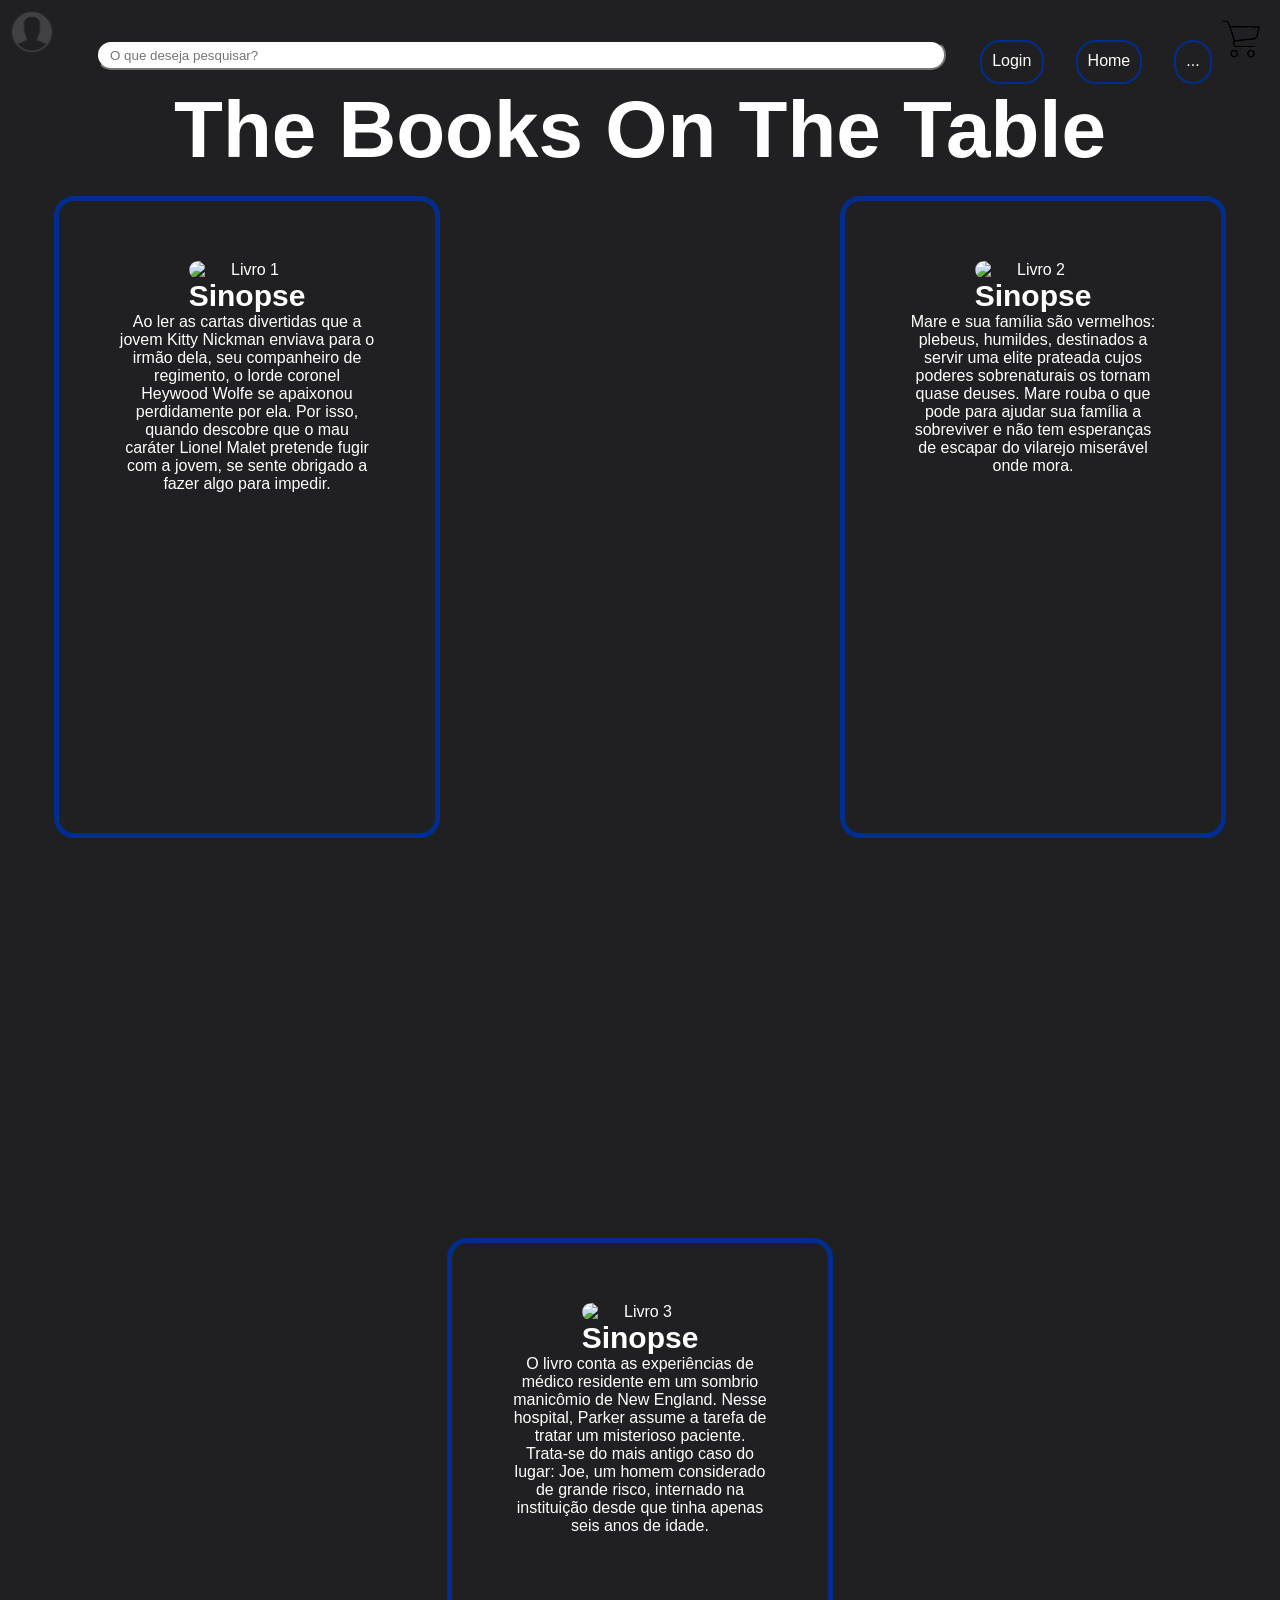
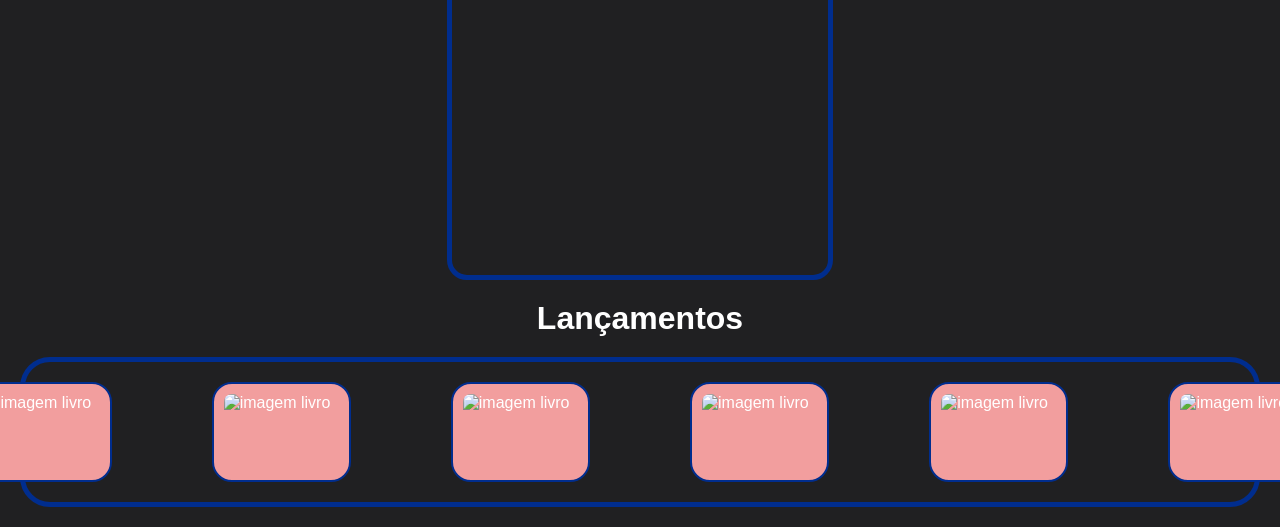
==== commit 7daa7a6e: "realização do projeto" ====
--- a/index.html
+++ b/index.html
@@ -20,10 +20,10 @@
             <a href="http://127.0.0.1:3000/index.html" class="links">
                 <p>Home</p>
             </a>
-            <a href="#" class="linkss">
+            <a href="http://127.0.0.1:3000/produto.html" class="linkss">
                 <p>...</p>
             </a>
-            <a href="#"><img src="imagens/carrinho.png" class="imgc" alt="imagem do carrinho"></a>
+            <a href="http://127.0.0.1:3000/carrinho.html"><img src="imagens/carrinho.png" class="imgc" alt="imagem do carrinho"></a>
         </div>
     </header>
     
@@ -34,10 +34,10 @@
                 <img src="https://m.media-amazon.com/images/I/91gx4MzZU8S._UF894,1000_QL80_.jpg" class="imgm"
                     alt="Livro 1">
                 <p><strong>Sinopse</strong><br>
-                    Ao ler as cartas divertidas que a jovem Kitty Nickman enviava para o irmão dela, seu companheiro de
+                    Ao ler as cartas divertidas que a jovem Kitty Nickman enviava para o irmão dela, seu companheiro de
                     regimento, o lorde coronel Heywood Wolfe se apaixonou perdidamente por ela. Por isso, quando
                     descobre que o mau caráter Lionel Malet pretende fugir com a jovem, se sente obrigado a fazer
-                    algo para impedir.</p>
+                    algo para impedir.</p>
             </div>
             <div class="livro">
                 <img src="https://m.media-amazon.com/images/I/718rKQisF7L.jpg" class="imgm" alt="Livro 2">
@@ -48,15 +48,15 @@
             </div>
             <div class="livro">
                 <a href="#"><img src="https://m.media-amazon.com/images/I/818NNfcNMTL._UF1000,1000_QL80_.jpg" class="imgm"
-                    alt="Livro 2">
+                    alt="Livro 3">
                 <p><strong>Sinopse</strong><br>
                     O livro conta as experiências de médico residente em um sombrio manicômio de New England. Nesse
-                    hospital, Parker assume a tarefa de tratar um misterioso paciente. Trata-se do mais antigo caso do
+                    hospital, Parker assume a tarefa de tratar um misterioso paciente. Trata-se do mais antigo caso do
                     lugar: Joe, um homem considerado de grande risco, internado na instituição desde que tinha apenas
                     seis anos de idade.</p></a>
             </div>
         </div>
-        <h2>Lançamentos</h2>
+        <a href="http://127.0.0.1:3000/lista.html"><h2>Lançamentos</h2></a>
         <div class="lancamentos">
             <div class="sessão">
                 <i class="fa-solid fa-arrow-left icon-arrow"></i>
--- a/css.css
+++ b/css.css
@@ -11,7 +11,15 @@
 p {
     font-size: 16px;
 }
-
+a:hover {
+    text-decoration: underline;
+    background-color: #1c8abd22;
+    transition: color 0.2s, background-color 0.2s;
+    font-weight: bold;
+}
+a:active {
+    background-color: #153cbe44;
+}
 .img {
     width: 5vmax;
     max-width: 200px;
@@ -46,6 +54,7 @@
     height: 20px;
     padding: 10px;
     border-radius: 20px;
+    text-decoration: none;
 }
 .linkss {
     display: flex;
@@ -57,6 +66,11 @@
     height: 20px;
     padding: 10px;
     border-radius: 20px;
+    text-decoration: none;
+}
+.links:hover,
+.linkss:hover {
+    text-decoration: none;
 }
 
 .pesquisa {
@@ -144,10 +158,6 @@
     top: 140px;
     
 }
-
-
-
-
 
 
 
@@ -208,7 +218,21 @@
     border-radius: 30%;
     padding: 20px;
     position: relative;
-    top: 20px;
+    top: 30px;
+}
+.entrar{
+    display: block;
+    margin: 0 auto;
+    width: 200px;
+    height: 60px;
+    border: 4px solid #002D8E;
+    border-radius: 4px;
+    color: white;
+    font-size: 30px;
+    border-radius: 30px;
+
+    position: relative;
+    top: 40px;
 }
 .logine{
     text-align: center;
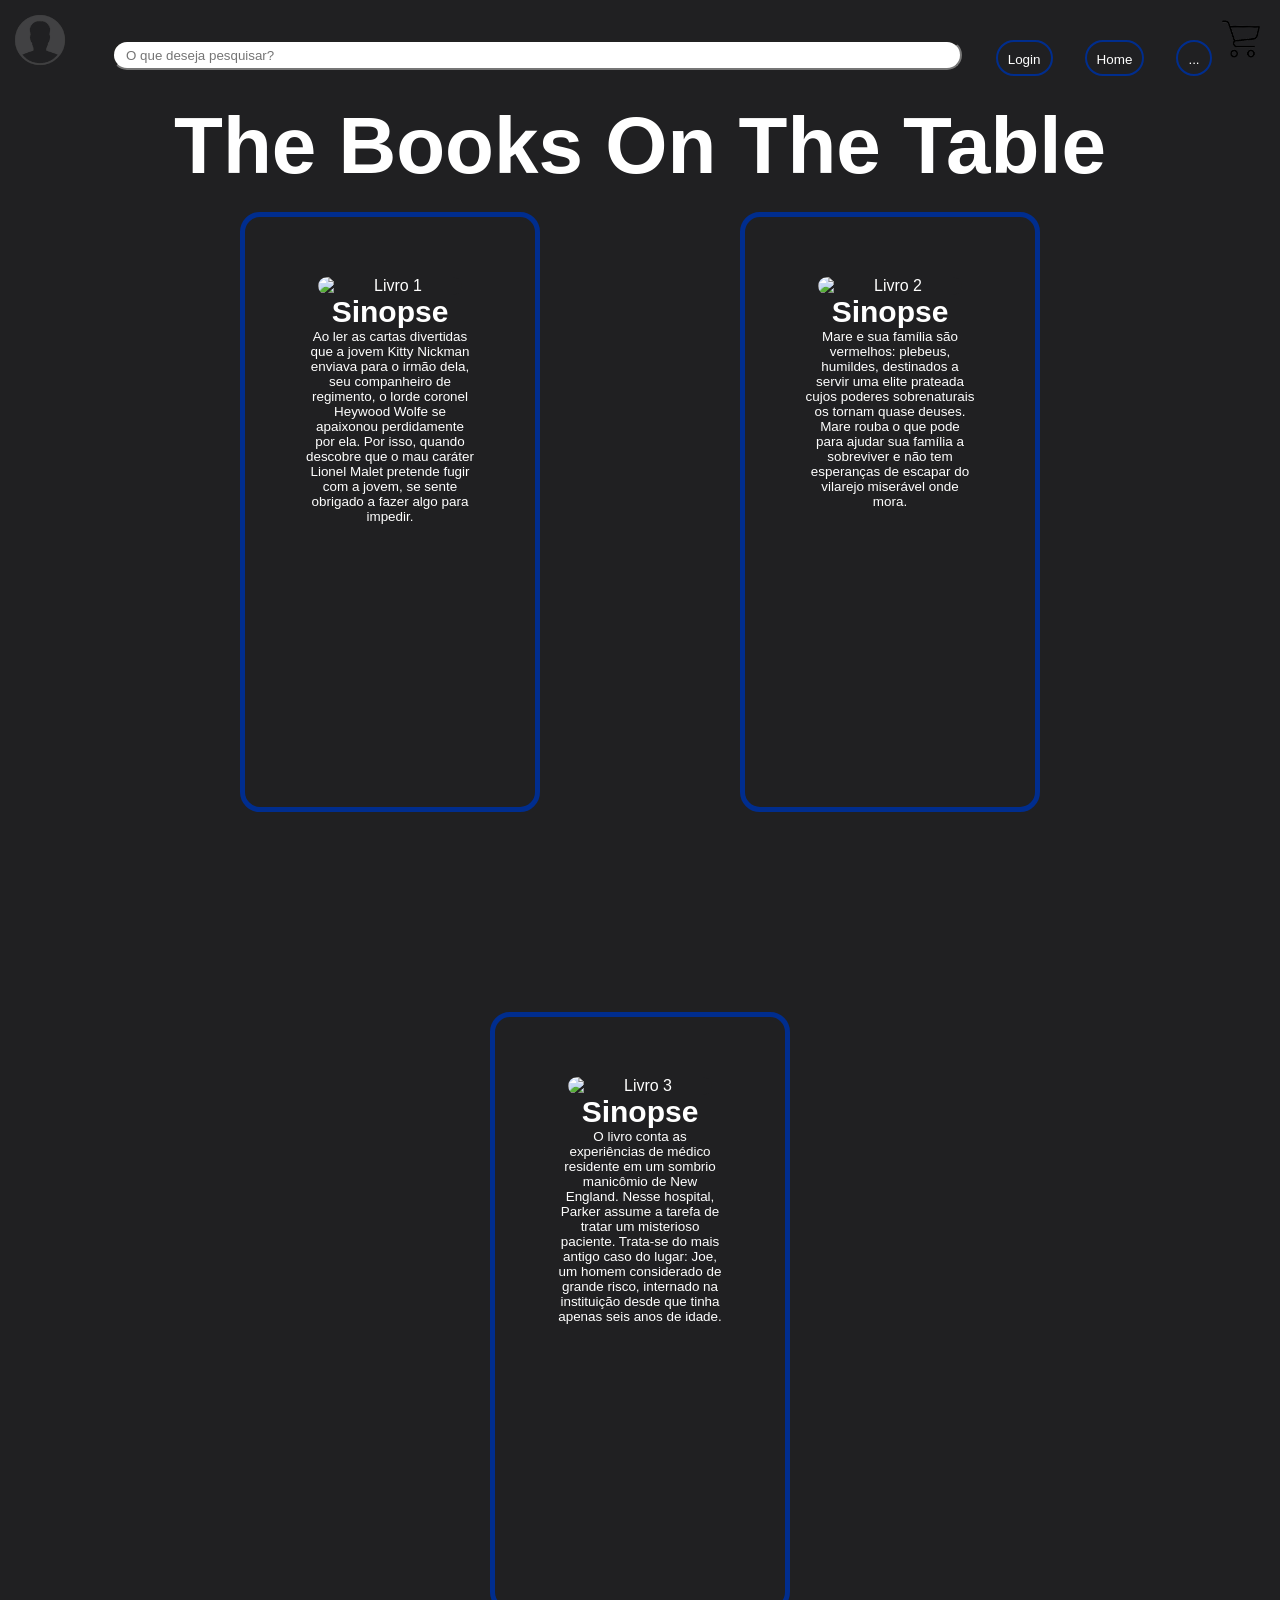
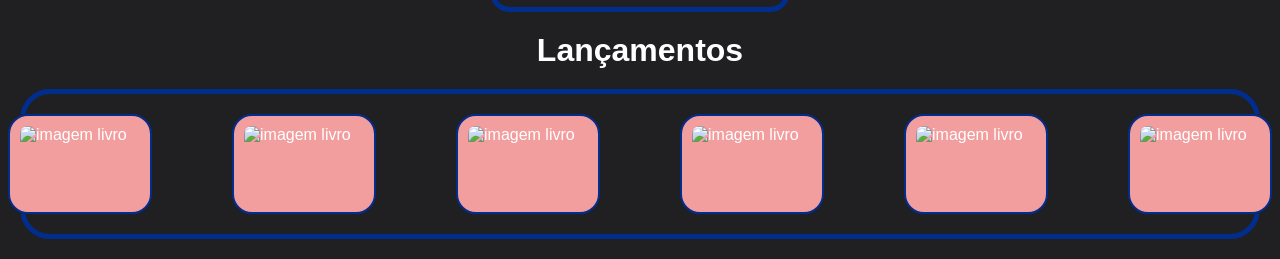
==== commit db7c1a83: "projeto figma melhoria e finalização do protótipo do figma." ====
--- a/index.html
+++ b/index.html
@@ -5,25 +5,26 @@
     <meta charset="UTF-8">
     <meta name="viewport" content="width=device-width, initial-scale=1.0">
     <title>Pagina inicial</title>
-    <link rel="stylesheet" href="css.css">    
+    <link rel="stylesheet" href="./src/css/reset.css">
+    <link rel="stylesheet" href="./src/css/css.css">    
     <link rel="stylesheet" href="https://cdnjs.cloudflare.com/ajax/libs/font-awesome/6.4.0/css/all.min.css">
 </head>
 
 <body>
     <header>
         <div class="header">
-            <img src="imagens/foto_perfil.png" class="img" alt="foto do usuário">
+            <img src="./src/img/foto_perfil.png" class="img" alt="foto do usuário">
             <input type="search" name="pesquisa" placeholder="O que deseja pesquisar?" class="pesquisa">
-            <a href="http://127.0.0.1:3000/login.html" class="links">
+            <a href="login.html" class="links">
                 <p>Login</p>
             </a>
-            <a href="http://127.0.0.1:3000/index.html" class="links">
+            <a href="index.html" class="links">
                 <p>Home</p>
             </a>
-            <a href="http://127.0.0.1:3000/produto.html" class="linkss">
+            <a href="acompanhamento.html" class="linkss">
                 <p>...</p>
             </a>
-            <a href="http://127.0.0.1:3000/carrinho.html"><img src="imagens/carrinho.png" class="imgc" alt="imagem do carrinho"></a>
+            <a href="carrinho.html"><img src="./src/img/carrinho.png" class="imgc" alt="imagem do carrinho"></a>
         </div>
     </header>
     
@@ -47,7 +48,7 @@
                     sobreviver e não tem esperanças de escapar do vilarejo miserável onde mora.</p>
             </div>
             <div class="livro">
-                <a href="#"><img src="https://m.media-amazon.com/images/I/818NNfcNMTL._UF1000,1000_QL80_.jpg" class="imgm"
+                <a href="produto.html"><img src="https://m.media-amazon.com/images/I/818NNfcNMTL._UF1000,1000_QL80_.jpg" class="imgm"
                     alt="Livro 3">
                 <p><strong>Sinopse</strong><br>
                     O livro conta as experiências de médico residente em um sombrio manicômio de New England. Nesse
@@ -56,7 +57,7 @@
                     seis anos de idade.</p></a>
             </div>
         </div>
-        <a href="http://127.0.0.1:3000/lista.html"><h2>Lançamentos</h2></a>
+        <a href="lista.html"><h2>Lançamentos</h2></a>
         <div class="lancamentos">
             <div class="sessão">
                 <i class="fa-solid fa-arrow-left icon-arrow"></i>
--- a/src/css/css.css
+++ b/src/css/css.css
@@ -0,0 +1,227 @@
+strong{
+    font-size: 1.875rem;
+}
+p {
+    font-size: 0.84rem;
+}
+a:hover {
+    text-decoration: none;
+    background-color: #1c8abd22;
+    transition: color 0.2s, background-color 0.2s;
+    font-weight: bold;
+}
+a:active {
+    background-color: #153cbe44;
+}
+.img {
+    width: 5rem;
+    max-width: 12.5rem;
+}
+.imgc {
+    position: relative;
+    top: 1.25rem;
+    right: 1.25rem;
+    display: block;
+    margin: 0 auto;
+    width: 3vmax;
+    max-width: 6.25rem;
+}
+.imgm {
+    display: block;
+    margin: 0 auto;
+    width: 9rem;
+    border-radius: 1.25rem;
+    max-width: 25rem;
+}
+.header {
+    display: flex;
+    gap: 2rem;
+}
+.links {
+    display: flex;
+    position: relative;
+    top: 2.5rem;
+    left: 0.125rem;
+    border: 0.125rem solid #002D8E;
+    width: 3.75rem;
+    height: 2.25rem;
+    padding: 0.625rem;
+    border-radius: 1.25rem;
+    text-decoration: none;
+}
+.linkss {
+    display: flex;
+    position: relative;
+    top: 2.5rem;
+    left: 0.125rem;
+    border: 0.125rem solid #002D8E;
+    width: 2.25rem;
+    height: 2.25rem;
+    padding: 0.625rem;
+    border-radius: 1.25rem;
+    text-decoration: none;
+}
+.links:hover,
+.linkss:hover {
+    text-decoration: none;
+}
+
+.pesquisa {
+    display: block;
+    margin: 0 auto;
+    width: 100%;
+    height: 1.875rem;
+    padding: 0.75rem;
+    border-radius: 1.25rem;
+    background-color: #ffffff;
+    color: rgb(0, 0, 0);
+    outline: none;
+    position: relative;
+    top: 2.5rem;
+}
+h2{
+    text-align: center;
+    font-size: 2rem;
+    margin: 1.25rem 0;
+    color: #ffffff;
+}
+
+.logo{
+    text-align: center;
+    font-size: 500%;
+    font-weight: bold;
+    color: #ffffff;
+    margin-top: 1.25rem;
+}
+
+.livros{
+    display: flex;
+    flex-wrap: wrap;
+    justify-content: center;
+    gap: 12.5rem;
+    margin: 1.25rem;
+}
+.livro{
+    width: 20rem;
+    max-width: 18.75rem;
+    height: 40rem;
+    max-height: 37.5rem;
+    border-radius: 1.25rem;
+    background-color: #202022;
+    border: 0.313rem solid #002D8E;
+    color: black;
+    padding: 3.75rem;
+    text-align: center;
+}
+.lancamentos{
+    border: 0.313rem solid #002D8E;
+    border-radius: 30px;
+    display: flex;
+    flex-direction: column;
+    align-items: center;
+    margin: 1.25rem;
+}
+
+.sessão{
+    height: max-content;
+    display: flex;
+    justify-content: center;
+    margin: 1.25rem;
+    gap: 5rem;
+    overflow: hidden;
+}
+
+.imgms {
+    border: 0.125rem solid #002D8E;
+    background-color: #F29E9E;
+    padding: 0.625rem;
+    display: block;
+    margin: 0 auto;
+    width: 9rem;
+    border-radius: 1.25rem;
+    max-width: 25rem;
+}
+a {
+    text-decoration: none;
+    color: #ffffff;
+}
+.icon-arrow {
+    font-size: 6.25rem;
+    position: relative;
+    top: 1.5rem;
+    
+}
+
+
+
+
+
+
+
+
+@media (max-width: 600px) {
+    strong {
+        font-size: 1.25rem;
+    }
+    p {
+        font-size: 0.9rem;
+    }
+    .logo {
+        position: relative;
+        font-size: 300%;
+        top: 0.4rem;
+    }
+    .header {
+        flex-direction: column;
+        align-items: center;
+        text-align: center;
+        gap: 1rem;
+    }
+    .links,
+    .linkss {
+        top: 1rem;
+        left: 0;
+        width: 4rem;
+        height: 2.4rem;
+        padding: 0.5rem;
+        text-align: center;
+    }
+    .pesquisa {
+        width: 90%;
+        top: 1rem;
+    }
+    h2 {
+        font-size: 1.5rem;
+    }
+    .logo {
+        font-size: 250%;
+    }
+    .livros {
+        gap: 2rem;
+    }
+    .livro {
+        width: 90%;
+        max-width: none;
+        height: auto;
+        padding: 1.5rem;
+    }
+    .sessão {
+        flex-direction: column;
+        gap: 2rem;
+    }
+    .imgc{
+        left: 0.01rem;
+        width: 20%;
+        max-width: 100%;
+    }
+    .imgm,
+    .imgms {
+        width: 80%;
+        max-width: 100%;
+    }
+    .icon-arrow {
+        font-size: 3rem;
+        top: 0.5rem;
+        left: 7.25rem;
+    }
+}
